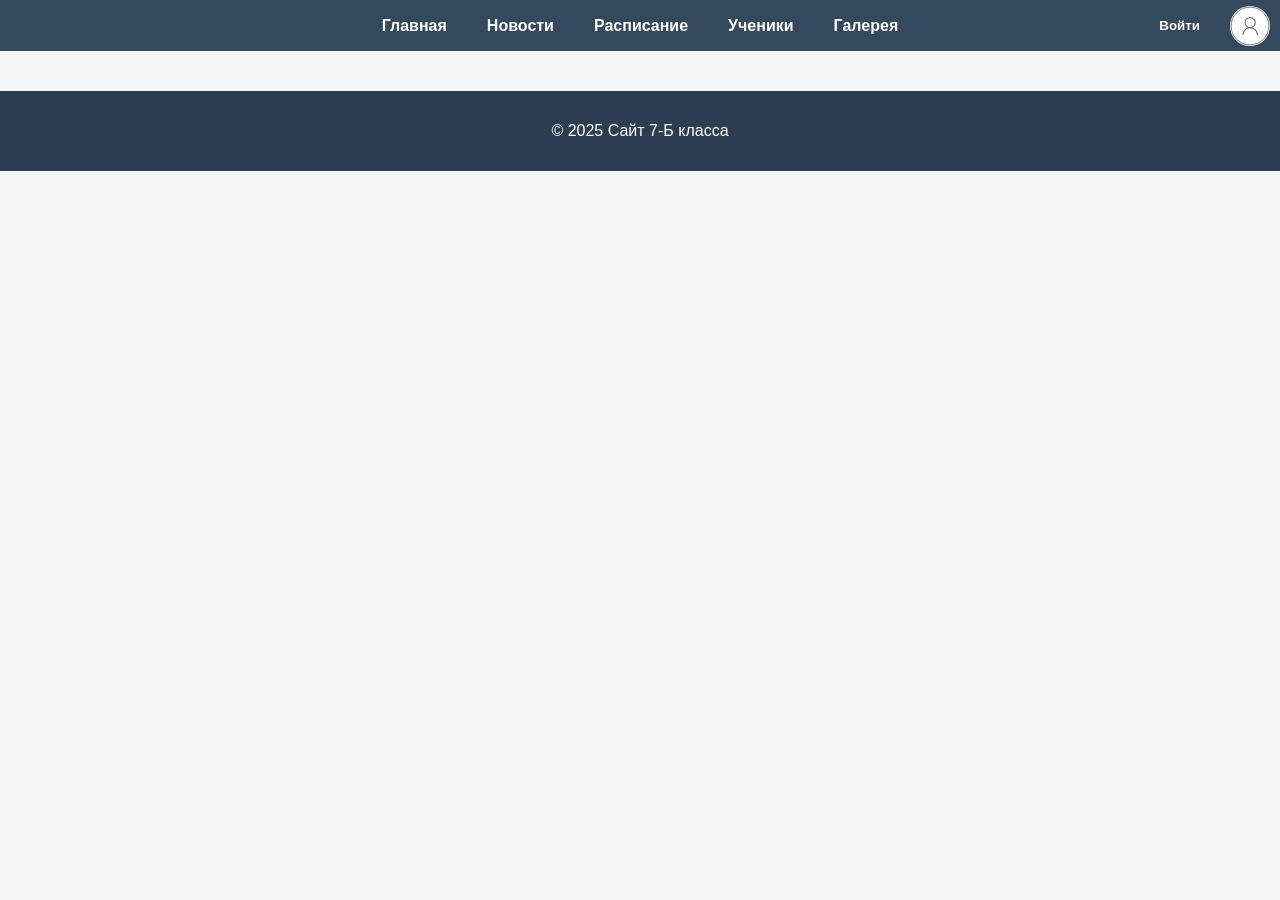
==== news.html @ b66fafbe "Add files via upload" ====
<!DOCTYPE html>
<html lang="en">
<head>
    <meta charset="UTF-8">
    <title>Новости</title>
    <link rel="stylesheet" href="style.css">
    <meta name="viewport" content="width=device-width, initial-scale=1.0">
</head>
<body>
<nav>
  <div class="burger" onclick="openMenu()">☰</div>

  <div class="nav-links">
    <a href="index.html">Главная</a>
    <a href="news.html">Новости</a>
    <a href="schedule.html">Расписание</a>
    <a href="#">Ученики</a>
    <a href="#">Галерея</a>
  </div>

  <div class="login">
    <button id="openPopup">Войти</button>
    <img src="[data-uri]">
  </div>
</nav>

<div class="menu-overlay" onclick="closeMenu()"></div>

<div class="popup-menu">
  <a href="index.html">Главная</a>
  <a href="news.html">Новости</a>
  <a href="schedule.html">Расписание</a>
  <a href="#">Ученики</a>
  <a href="#">Галерея</a>
</div>


<div id="popup" class="popup" style="display:none;">
    <div class="popup-content">
        <span id="closePopup" class="close">&times;</span>
        <div class="popup-item">
            <h2>Вход в аккаунт</h2>
            <p>Имя пользователя</p>
            <input type="text">
            <p>Пароль</p>
            <input type="text">
            <a href="https://web.max.ru/" id="popup-item-enter-1" class="popup-item-enter">Войти</a>
            <a id="popup-item-enter-2" class="popup-item-enter">Зарегистрироваться</a>
        </div>
    </div>
</div>


<script>
document.getElementById("openPopup").onclick = function() {
document.getElementById("popup").style.display = "flex";
}
document.getElementById("closePopup").onclick = function() {
document.getElementById("popup").style.display = "none";
}
window.onclick = function(event) {
if (event.target == document.getElementById("popup")) {
document.getElementById("popup").style.display = "none";
}
}
</script>
<script>
let current = 0;
const slides = document.querySelectorAll('.slide');
const dots = document.querySelectorAll('.dot');

function showSlide(index) {
  slides.forEach(s => s.classList.remove('active'));
  dots.forEach(d => d.classList.remove('active'));
  slides[index].classList.add('active');
  dots[index].classList.add('active');
  current = index;
}

function nextSlide() {
  showSlide((current + 1) % slides.length);
}

function prevSlide() {
  showSlide((current - 1 + slides.length) % slides.length);
}

function goSlide(index) {
  showSlide(index);
}

setInterval(() => {
  nextSlide();
}, 3000);
</script>
<script>
function openMenu() {
  document.querySelector('.popup-menu').classList.add('active');
  document.querySelector('.menu-overlay').classList.add('active');
}

function closeMenu() {
  document.querySelector('.popup-menu').classList.remove('active');
  document.querySelector('.menu-overlay').classList.remove('active');
}
</script>

<footer>
  <p>© 2025 Сайт 7-Б класса</p>
</footer>

</body>
</html>
---- style.css ----
body {
      margin: 0;
      font-family: Arial, sans-serif;
      background-color: #f4f6f8;
      color: #333;
    }

nav {
  position: sticky;
  top: 0;
  z-index: 1000;
  background-color: #34495e;

  display: flex;
  align-items: center;
  justify-content: center;

  height: 51px;
  padding: 0 20px;
}

nav a {
  color: white;
  padding: 18px 20px;
  text-decoration: none;
  font-weight: bold;
}

.nav-links {
  display: flex;
}

.login {
  display: flex;
  align-items: center;
  gap: 10px;
}

.burger {
  display: none;
  font-size: 26px;
  color: white;
  cursor: pointer;
}
    }
    nav a:hover {
      background-color: #2c3e50;

    }

    @media (max-width: 768px) {

  nav {
    justify-content: space-between;
  }

  .burger {
    display: block;
  }

  .nav-links {
    position: absolute;
    top: 51px; /* высота nav */
    left: 0;
    right: 0;

    background-color: #34495e;
    flex-direction: column;
    display: none;
  }

  .nav-links.active {
    display: flex;
  }

  nav a {
    padding: 15px;
    text-align: center;
    width: 100%;
  }
}


    .container {
      max-width: 1000px;
      margin: 30px auto;
      padding: 0 20px;
    }
    .block {
      background: white;
      padding: 20px;
      margin-bottom: 20px;
      border-radius: 8px;
      box-shadow: 0 2px 6px rgba(0,0,0,0.1);
    }
    h2 {
      margin-top: 0;
      color: #2c3e50;
    }
    footer {
      background-color: #2c3e50;
      color: white;
      text-align: center;
      padding: 15px;
      margin-top: 40px;
    }

    .login {
        margin: 0px;
        position: absolute;
        right: 10px;
        align-items: center;
        display: flex;
        -webkit-box-align: center;
        -ms-flex-align: center;
        align-items: center;
        cursor: pointer;
        font-size: 13px;
        height: 48px;
    }

    .login img {
        width: 40px;
        justify-content: center;
        background: white;
        border-radius: 50%;
    }

     .login a:hover {
        background-color: #34495e;
}

.login button {
    color: white;
    padding: 18px 20px;
    text-decoration: none;
    font-weight: bold;
    background: #34495e;
    border: 0px;
    cursor: pointer;
}


.popup {
    position: fixed;
    left: 0;
    top: 0;
    width: 100%;
    height: 100%;
    background-color: rgba(0, 0, 0, 0.5); /* Полупрозрачный фон */
    display: flex;
    justify-content: center;
    align-items: center;
}
.popup-content {
    background-color: white;
    padding: 20px;
    border-radius: 30px;
    text-align: center;
    width: 400px;
    height: 600px;
}
.close {
    cursor: pointer;
    float: right;
    font-size: 20px;
}

.slider {
  position: relative;
  width: 100%;
  height: 700px;
  background: #777;
  overflow: hidden;
}

.slide {
  position: absolute;
  inset: 0;
  display: flex;
  justify-content: center;
  align-items: center;
  font-size: 40px;
  color: #555;

  opacity: 0;
  transform: translateX(60px);
  transition: opacity 0.4s ease, transform 0.4s ease;
  pointer-events: none;
}

.slide.active {
  opacity: 1;
  transform: translateX(0);
  pointer-events: auto;
}


.arrow {
  position: absolute;
  top: 50%;
  transform: translateY(-50%);
  background: none;
  border: none;
  font-size: 30px;
  cursor: pointer;
  color: #444;
}

.arrow.left { left: 20px; }
.arrow.right { right: 20px; }

.dots {
  position: absolute;
  bottom: 15px;
  width: 100%;
  text-align: center;
}

.dot {
  display: inline-block;
  width: 25px;
  height: 4px;
  background: #aaa;
  margin: 0 4px;
  cursor: pointer;
}

.dot.active {
  background: #000;
}

#first {
    background: grey;


}

.popup-item {
    justify-content: center;
    align-items: center;
    display: grid;
    padding-top: 200px;
    border-top-width: 20px;
    margin-top: unset;
    padding-bottom: unset;
    padding-left: 12px;padding-top: 200px;
    border-top-width: 20px;
    margin-top: unset;
    padding-bottom: unset;
    padding-left: 12px;
}

.popup-item input {
    padding: 10px;
    margin-bottom: 15px;
    border-radius: 12px;
    width: 250px;
}

.popup-item-enter {
    padding: 10px;
    border-radius: 12px;
    width: 250px;
    border: 2px black;

}

#popup-item-enter-1 {
    background: blue;
    color: white;
    margin-top: 50px;
}

#popup-item-enter-2 {
    color: blue;
    margin-top: 5px;
}

#popup-item-enter-1:hover {
    color: #00000000;
    background: url(max.png) center / cover no-repeat;
}

.popup-item p {
    text-align: left;
    padding-left: 10px;
    margin: 0px
}

/* затемнение фона */
.menu-overlay {
  position: fixed;
  inset: 0;
  background: rgba(0,0,0,0.4);
  display: none;
  z-index: 999;
}

/* само pop-up меню */
.popup-menu {
  position: fixed;
  top: 0;
  left: -260px;
  width: 260px;
  height: 100vh;
  background: #34495e;
  padding-top: 60px;
  display: flex;
  flex-direction: column;
  transition: 0.3s ease;
  z-index: 1000;
}

.popup-menu a {
  color: white;
  padding: 16px 20px;
  text-decoration: none;
  font-weight: bold;
}

.popup-menu a:hover {
  background: rgba(255,255,255,0.1);
}

/* активное состояние */
.popup-menu.active {
  left: 0;
}

.menu-overlay.active {
  display: block;
}
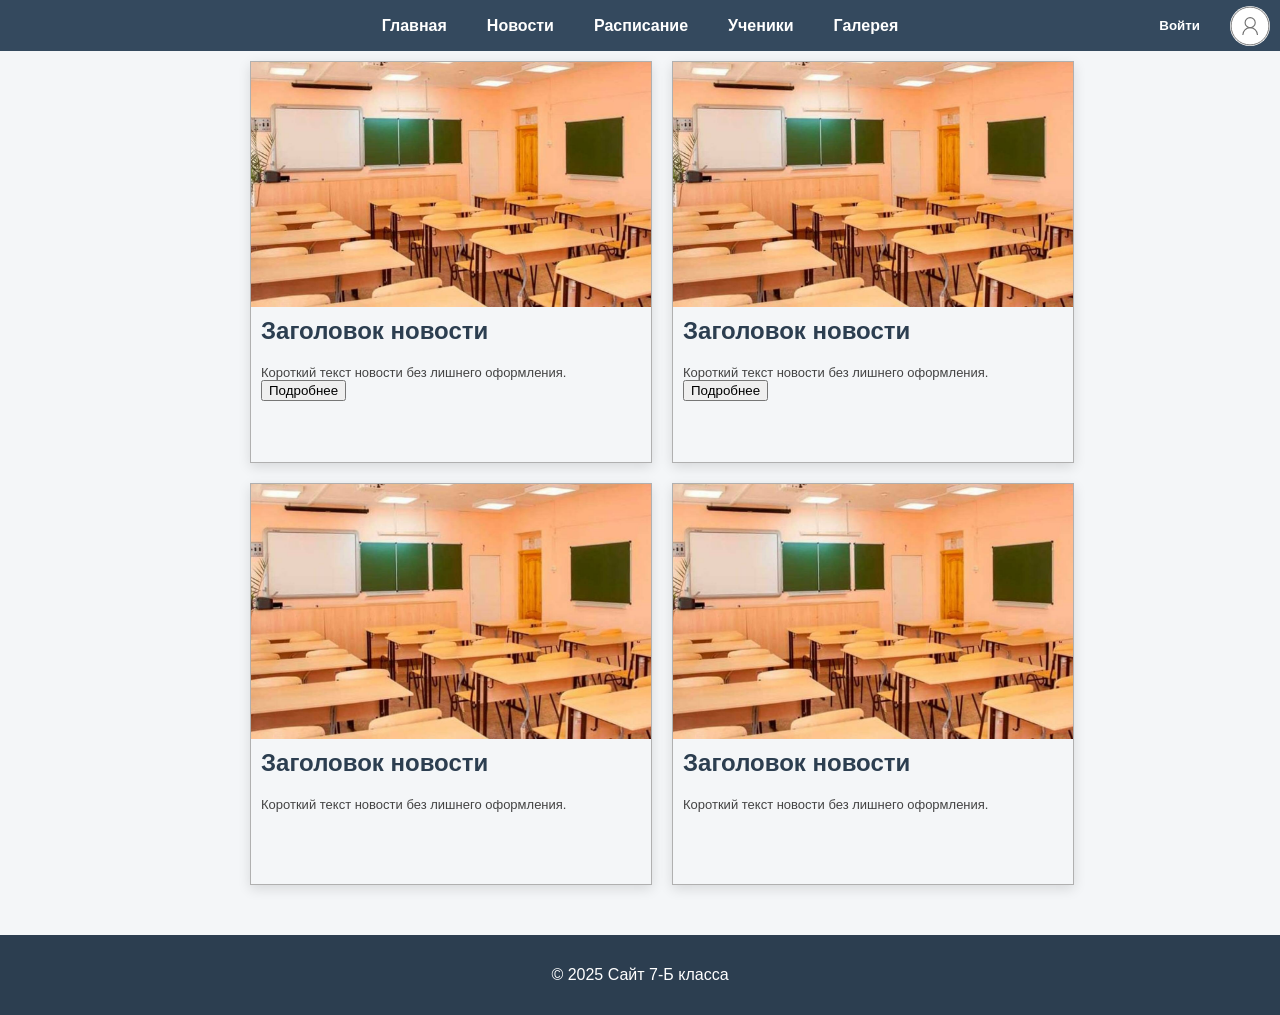
==== commit b856b56d: "Add files via upload" ====
--- a/news.html
+++ b/news.html
@@ -4,6 +4,7 @@
     <meta charset="UTF-8">
     <title>Новости</title>
     <link rel="stylesheet" href="style.css">
+    <link rel="stylesheet" href="news.css">
     <meta name="viewport" content="width=device-width, initial-scale=1.0">
 </head>
 <body>
@@ -49,6 +50,85 @@
         </div>
     </div>
 </div>
+<div class="news">
+    <div class="news-card">
+      <img src="back.jpg" alt="">
+      <div class="news-info">
+        <h2>Заголовок новости</h2>
+        <p>Короткий текст новости без лишнего оформления.</p>
+        <button id="openPopupNews">Подробнее</button>
+      </div>
+    </div>
+
+    <div class="news-card">
+      <img src="back.jpg" alt="">
+      <div class="news-info">
+        <h2>Заголовок новости</h2>
+        <p>Короткий текст новости без лишнего оформления.</p>
+        <button id="openPopupNews-1">Подробнее</button>
+      </div>
+    </div>
+
+    <div class="news-card">
+      <img src="back.jpg" alt="">
+      <div class="news-info">
+        <h2>Заголовок новости</h2>
+        <p>Короткий текст новости без лишнего оформления.</p>
+      </div>
+    </div>
+
+    <div class="news-card">
+      <img src="back.jpg" alt="">
+      <div class="news-info">
+        <h2>Заголовок новости</h2>
+        <p>Короткий текст новости без лишнего оформления.</p>
+      </div>
+    </div>
+</div>
+
+<div id="popup-news" class="popup" style="display:none;">
+    <div class="popup-content">
+        <span id="closePopupNews" class="close">&times;</span>
+        <div class="popup-item">
+
+        </div>
+    </div>
+</div>
+
+
+<div id="popup-news-1" class="popup" style="display:none;">
+  <div class="popup-content">
+    <span id="closePopupNews-1" class="close">&times;</span>
+
+    <div class="popup-item">
+
+      <!-- ВЕРХ: слайдер -->
+      <div class="slider">
+        <div class="slides">
+          <div class="slide active">Первый слайд</div>
+          <div class="slide">Второй слайд</div>
+          <div class="slide">Третий слайд</div>
+        </div>
+
+        <button class="arrow left" onclick="prevSlide()">&#10094;</button>
+        <button class="arrow right" onclick="nextSlide()">&#10095;</button>
+
+        <div class="dots">
+          <span class="dot active" onclick="goSlide(0)"></span>
+          <span class="dot" onclick="goSlide(1)"></span>
+          <span class="dot" onclick="goSlide(2)"></span>
+        </div>
+      </div>
+
+      <!-- НИЗ: текст -->
+      <div class="popup-text">
+        <h2>Заголовок новости</h2>
+        <p>Текст новости. Здесь описание, дата и т.д.</p>
+      </div>
+
+    </div>
+  </div>
+</div>
 
 
 <script>
@@ -61,6 +141,33 @@
 window.onclick = function(event) {
 if (event.target == document.getElementById("popup")) {
 document.getElementById("popup").style.display = "none";
+}
+}
+</script>
+<script>
+document.getElementById("openPopupNews").onclick = function() {
+document.getElementById("popup-news").style.display = "flex";
+}
+document.getElementById("closePopupNews").onclick = function() {
+document.getElementById("popup-news").style.display = "none";
+}
+window.onclick = function(event) {
+if (event.target == document.getElementById("popup-news")) {
+document.getElementById("popup-news").style.display = "none";
+}
+}
+</script>
+
+<script>
+document.getElementById("openPopupNews-1").onclick = function() {
+document.getElementById("popup-news-1").style.display = "flex";
+}
+document.getElementById("closePopupNews-1").onclick = function() {
+document.getElementById("popup-news-1").style.display = "none";
+}
+window.onclick = function(event) {
+if (event.target == document.getElementById("popup-news-1")) {
+document.getElementById("popup-news-1").style.display = "none";
 }
 }
 </script>
@@ -105,6 +212,8 @@
 }
 </script>
 
+
+
 <footer>
   <p>© 2025 Сайт 7-Б класса</p>
 </footer>
--- a/news.css
+++ b/news.css
@@ -0,0 +1,94 @@
+.news {
+  justify-items: center;
+  display: grid;
+  grid-template-columns: repeat(2, 1fr);
+  max-width: 800px;
+  margin: 0 auto;
+  margin-left: auto;
+  margin-right: auto;
+  padding: 0;
+  box-sizing: border-box;
+}
+
+.news-card {
+  aspect-ratio: 1 / 1;        /* ГАРАНТИЯ квадрата */
+  width: 400px;
+  border: 1px solid #b0b0b0;  /* серая рамка */
+  background: transparent;
+  display: grid;
+  flex-direction: column;
+  box-shadow: 0 4px 12px rgba(0, 0, 0, 0.12);
+  margin: 10px;
+}
+
+.news-card img {
+  height: 100%;
+  width: 100%;
+  object-fit: cover;
+}
+
+.news-info {
+  height: 50%;
+  padding: 10px;
+  box-sizing: border-box;
+}
+
+.news-info h4 {
+  margin: 0 0 6px;
+  font-size: 14px;
+  font-weight: 600;
+}
+
+.news-info p {
+  margin: 0;
+  font-size: 13px;
+  color: #444;
+}
+.popup-content {
+  width: 90%;
+  max-width: 600px;
+  background: #fff;
+  border-radius: 10px;
+  padding: 0px
+}
+
+.popup-item {
+  display: flex;
+  flex-direction: column;
+  height: 80vh; /* весь popup */
+  padding: 0px
+}
+
+/* СЛАЙДЕР — верх */
+.slider {
+  height: 50%;
+  position: relative;
+  overflow: hidden;
+}
+
+/* ТЕКСТ — низ */
+.popup-text {
+  height: 50%;
+  padding: 20px;
+  overflow-y: auto;
+}
+
+.close {
+  position: absolute
+}
+
+
+
+@media (max-width: 768px) {
+  .news {
+    grid-template-columns: 1fr;
+  }
+  .news-card {
+    width: 100%;
+    max-width: 350px;
+    justify-items: center;
+  }
+  .news-card h4: {
+    width: 50%
+  }
+}
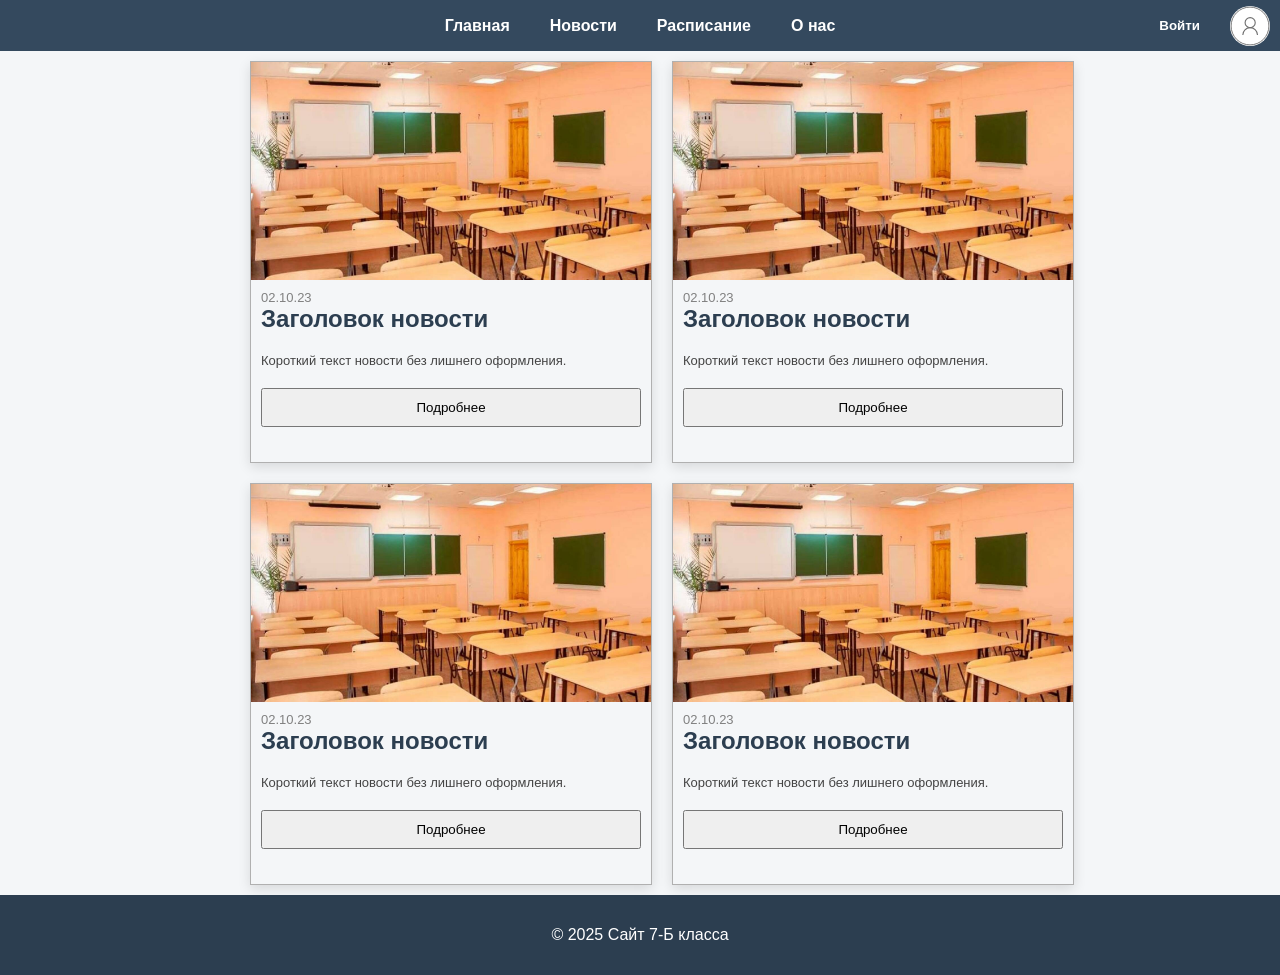
==== commit be767fbd: "Add files via upload" ====
--- a/news.html
+++ b/news.html
@@ -15,8 +15,7 @@
     <a href="index.html">Главная</a>
     <a href="news.html">Новости</a>
     <a href="schedule.html">Расписание</a>
-    <a href="#">Ученики</a>
-    <a href="#">Галерея</a>
+    <a href="titles.html">О нас</a>
   </div>
 
   <div class="login">
@@ -31,8 +30,7 @@
   <a href="index.html">Главная</a>
   <a href="news.html">Новости</a>
   <a href="schedule.html">Расписание</a>
-  <a href="#">Ученики</a>
-  <a href="#">Галерея</a>
+  <a href="titles.html" id="about">О нас</a>
 </div>
 
 
@@ -54,51 +52,50 @@
     <div class="news-card">
       <img src="back.jpg" alt="">
       <div class="news-info">
-        <h2>Заголовок новости</h2>
-        <p>Короткий текст новости без лишнего оформления.</p>
-        <button id="openPopupNews">Подробнее</button>
-      </div>
-    </div>
-
-    <div class="news-card">
-      <img src="back.jpg" alt="">
-      <div class="news-info">
-        <h2>Заголовок новости</h2>
-        <p>Короткий текст новости без лишнего оформления.</p>
-        <button id="openPopupNews-1">Подробнее</button>
-      </div>
-    </div>
-
-    <div class="news-card">
-      <img src="back.jpg" alt="">
-      <div class="news-info">
-        <h2>Заголовок новости</h2>
-        <p>Короткий текст новости без лишнего оформления.</p>
-      </div>
-    </div>
-
-    <div class="news-card">
-      <img src="back.jpg" alt="">
-      <div class="news-info">
-        <h2>Заголовок новости</h2>
-        <p>Короткий текст новости без лишнего оформления.</p>
-      </div>
-    </div>
-</div>
+        <p style="color: grey">02.10.23</p>
+        <h2>Заголовок новости</h2>
+        <p>Короткий текст новости без лишнего оформления.</p>
+        <button class="openPopupNews-class" id="openPopupNews">Подробнее</button>
+      </div>
+    </div>
+
+
+    <div class="news-card">
+      <img src="back.jpg" alt="">
+      <div class="news-info">
+        <p style="color: grey">02.10.23</p>
+        <h2>Заголовок новости</h2>
+        <p>Короткий текст новости без лишнего оформления.</p>
+        <button class="openPopupNews-class" id="openPopupNews-1">Подробнее</button>
+      </div>
+    </div>
+
+    <div class="news-card">
+      <img src="back.jpg" alt="">
+      <div class="news-info">
+        <p style="color: grey">02.10.23</p>
+        <h2>Заголовок новости</h2>
+        <p>Короткий текст новости без лишнего оформления.</p>
+        <button class="openPopupNews-class" id="openPopupNews-1">Подробнее</button>
+      </div>
+    </div>
+
+    <div class="news-card">
+      <img src="back.jpg" alt="">
+      <div class="news-info">
+        <p style="color: grey">02.10.23</p>
+        <h2>Заголовок новости</h2>
+        <p>Короткий текст новости без лишнего оформления.</p>
+        <button class="openPopupNews-class" id="openPopupNews-1">Подробнее</button>
+      </div>
+    </div>
+</div>
+
+
 
 <div id="popup-news" class="popup" style="display:none;">
-    <div class="popup-content">
-        <span id="closePopupNews" class="close">&times;</span>
-        <div class="popup-item">
-
-        </div>
-    </div>
-</div>
-
-
-<div id="popup-news-1" class="popup" style="display:none;">
   <div class="popup-content">
-    <span id="closePopupNews-1" class="close">&times;</span>
+    <span id="closePopupNews" class="close">&times;</span>
 
     <div class="popup-item">
 
@@ -130,6 +127,40 @@
   </div>
 </div>
 
+<div id="popup-news-1" class="popup" style="display:none;">
+  <div class="popup-content">
+    <span id="closePopupNews-1" class="close">&times;</span>
+
+    <div class="popup-item">
+
+      <!-- ВЕРХ: слайдер -->
+      <div class="slider">
+        <div class="slides">
+          <div class="slide active">Первый слайд</div>
+          <div class="slide">Второй слайд</div>
+          <div class="slide">Третий слайд</div>
+        </div>
+
+        <button class="arrow left" onclick="prevSlide()">&#10094;</button>
+        <button class="arrow right" onclick="nextSlide()">&#10095;</button>
+
+        <div class="dots">
+          <span class="dot active" onclick="goSlide(0)"></span>
+          <span class="dot" onclick="goSlide(1)"></span>
+          <span class="dot" onclick="goSlide(2)"></span>
+        </div>
+      </div>
+
+      <!-- НИЗ: текст -->
+      <div class="popup-text">
+        <h2>Заголовок новости</h2>
+        <p>Текст новости. Здесь описание, дата и т.д.</p>
+      </div>
+
+    </div>
+  </div>
+</div>
+
 
 <script>
 document.getElementById("openPopup").onclick = function() {
--- a/style.css
+++ b/style.css
@@ -42,6 +42,8 @@
   color: white;
   cursor: pointer;
 }
+
+
     }
     nav a:hover {
       background-color: #2c3e50;
@@ -102,7 +104,7 @@
       color: white;
       text-align: center;
       padding: 15px;
-      margin-top: 40px;
+      margin-top: 0px;
     }
 
     .login {
@@ -331,3 +333,28 @@
 .menu-overlay.active {
   display: block;
 }
+
+
+
+#about {
+  margin-top: 00px;
+}
+
+#first {
+  background: url(school-outside.jpg) center / cover no-repeat;
+}
+
+.inf {
+  background: rgba(0, 0, 0, 0.5);
+  color: white;
+  margin-top: 100%
+
+}
+
+.inf p {
+  font_size: 20px;
+}
+
+.inf a {
+  color: white
+}
--- a/news.css
+++ b/news.css
@@ -74,7 +74,23 @@
 }
 
 .close {
-  position: absolute
+    position: absolute;
+    z-index: 1000;
+    right: 20px;
+    padding: 5px;
+    background: red;
+    border-radius: 50%;
+    width: 11px;
+    height: 11px;
+    margin: 5px;
+    align-items: center;
+    align-content: center;
+}
+
+.openPopupNews-class {
+  width: 100%;
+  padding: 10px;
+  margin-top: 20px;
 }
 
 
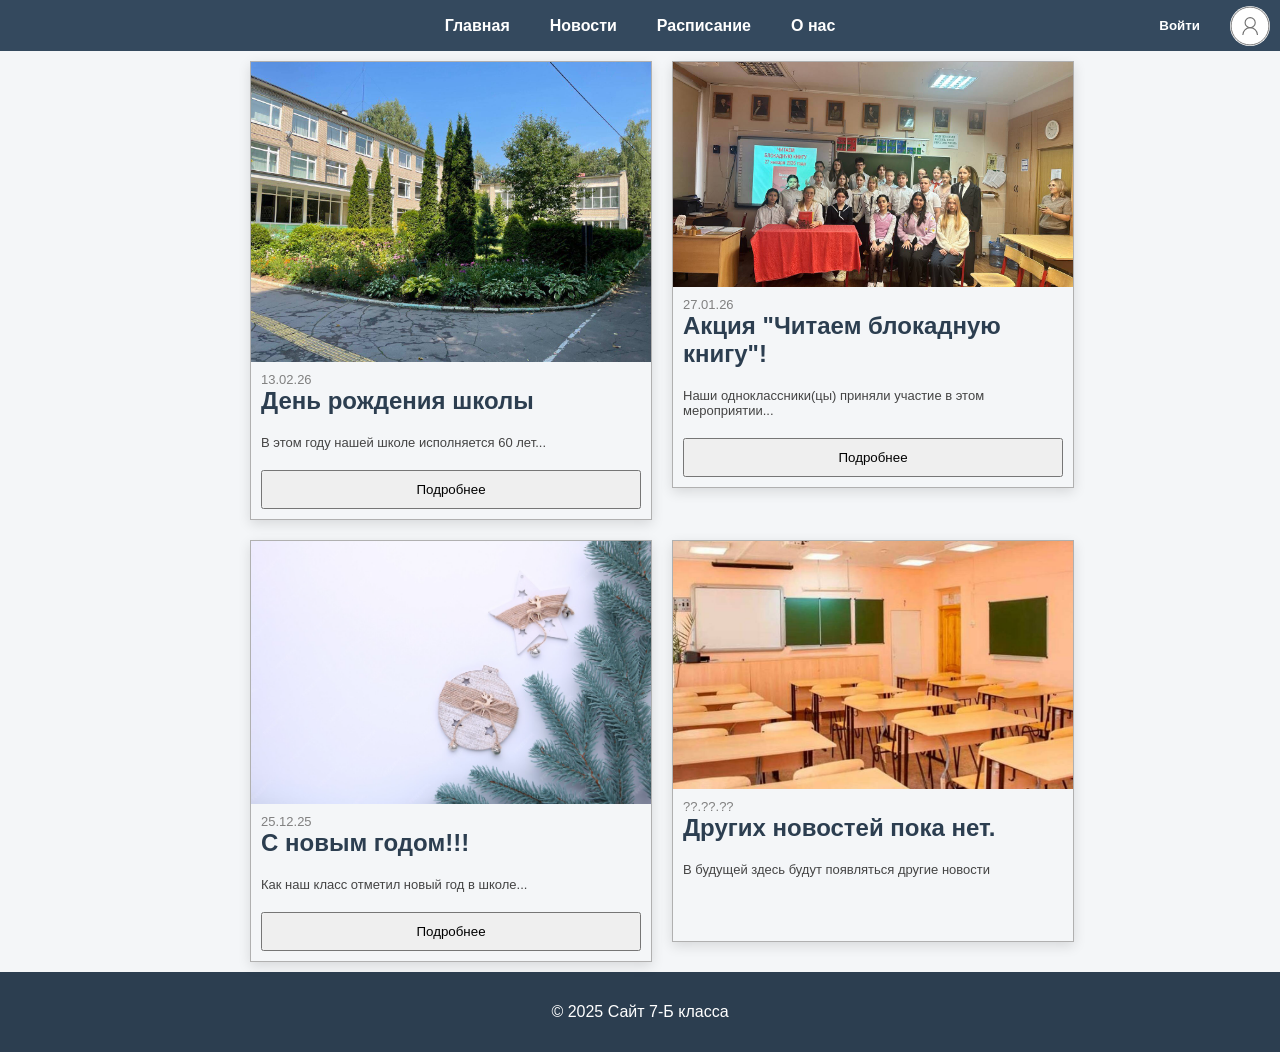
==== commit 91665019: "Add files via upload" ====
--- a/news.html
+++ b/news.html
@@ -48,45 +48,47 @@
         </div>
     </div>
 </div>
+
 <div class="news">
+    <div class="news-card">
+      <img src="school-outside.jpg" alt="">
+      <div class="news-info">
+        <p style="color: grey">13.02.26</p>
+        <h2>День рождения школы</h2>
+        <p>В этом году нашей школе исполняется 60 лет...</p>
+        <button class="openPopupNews-class" id="openPopupNews">Подробнее</button>
+      </div>
+    </div>
+
+
+    <div class="news-card">
+      <img src="news-3-prev.jpg" alt="">
+      <div class="news-info">
+        <p style="color: grey">27.01.26</p>
+        <h2>Акция "Читаем блокадную книгу"!</h2>
+        <p>Наши одноклассники(цы) приняли участие в этом мероприятии...</p>
+        <button class="openPopupNews-class" id="openPopupNews-1">Подробнее</button>
+      </div>
+    </div>
+
+    <div class="news-card">
+      <img src="newyear.png" alt="">
+      <div class="news-info">
+        <p style="color: grey">25.12.25</p>
+        <h2>С новым годом!!!</h2>
+        <p>Как наш класс отметил новый год в школе...</p>
+        <button class="openPopupNews-class" id="openPopupNews-2">Подробнее</button>
+      </div>
+    </div>
+
     <div class="news-card">
       <img src="back.jpg" alt="">
       <div class="news-info">
-        <p style="color: grey">02.10.23</p>
-        <h2>Заголовок новости</h2>
-        <p>Короткий текст новости без лишнего оформления.</p>
-        <button class="openPopupNews-class" id="openPopupNews">Подробнее</button>
-      </div>
-    </div>
-
-
-    <div class="news-card">
-      <img src="back.jpg" alt="">
-      <div class="news-info">
-        <p style="color: grey">02.10.23</p>
-        <h2>Заголовок новости</h2>
-        <p>Короткий текст новости без лишнего оформления.</p>
-        <button class="openPopupNews-class" id="openPopupNews-1">Подробнее</button>
-      </div>
-    </div>
-
-    <div class="news-card">
-      <img src="back.jpg" alt="">
-      <div class="news-info">
-        <p style="color: grey">02.10.23</p>
-        <h2>Заголовок новости</h2>
-        <p>Короткий текст новости без лишнего оформления.</p>
-        <button class="openPopupNews-class" id="openPopupNews-1">Подробнее</button>
-      </div>
-    </div>
-
-    <div class="news-card">
-      <img src="back.jpg" alt="">
-      <div class="news-info">
-        <p style="color: grey">02.10.23</p>
-        <h2>Заголовок новости</h2>
-        <p>Короткий текст новости без лишнего оформления.</p>
-        <button class="openPopupNews-class" id="openPopupNews-1">Подробнее</button>
+        <p style="color: grey">??.??.??</p>
+        <h2>Других новостей пока нет.</h2>
+        <p>В будущей здесь будут появляться другие новости</p>
+    <!--    <button class="openPopupNews-class" id="openPopupNews-1">Подробнее</button> -->
+
       </div>
     </div>
 </div>
@@ -102,9 +104,9 @@
       <!-- ВЕРХ: слайдер -->
       <div class="slider">
         <div class="slides">
-          <div class="slide active">Первый слайд</div>
-          <div class="slide">Второй слайд</div>
-          <div class="slide">Третий слайд</div>
+          <div class="slide active" style="background: url(school-outside.jpg) center / cover no-repeat;"></div>
+          <div class="slide" style="background: url(school-outside.jpg) center / cover no-repeat;"></div>
+          <div class="slide" style="background: url(school-outside.jpg) center / cover no-repeat;"></div>
         </div>
 
         <button class="arrow left" onclick="prevSlide()">&#10094;</button>
@@ -119,8 +121,8 @@
 
       <!-- НИЗ: текст -->
       <div class="popup-text">
-        <h2>Заголовок новости</h2>
-        <p>Текст новости. Здесь описание, дата и т.д.</p>
+        <h2>День рождения школы</h2>
+        <p>В этом году нашей школе исполняется 60 лет.</p>
       </div>
 
     </div>
@@ -136,9 +138,9 @@
       <!-- ВЕРХ: слайдер -->
       <div class="slider">
         <div class="slides">
-          <div class="slide active">Первый слайд</div>
-          <div class="slide">Второй слайд</div>
-          <div class="slide">Третий слайд</div>
+          <div class="slide active" style="background: url(news-3-1.jpg) center / cover no-repeat;"></div>
+          <div class="slide" style="background: url(news-3-2.jpg) center / cover no-repeat;"></div>
+          <div class="slide" style="background: url(news-3-3.jpg) center / cover no-repeat;"></div>
         </div>
 
         <button class="arrow left" onclick="prevSlide()">&#10094;</button>
@@ -153,8 +155,42 @@
 
       <!-- НИЗ: текст -->
       <div class="popup-text">
-        <h2>Заголовок новости</h2>
-        <p>Текст новости. Здесь описание, дата и т.д.</p>
+        <h2>Акция "Читаем блокадную книгу"!</h2>
+        <p>Наши одноклассники(цы) приняли участие в этом мероприятии.</p>
+      </div>
+
+    </div>
+  </div>
+</div>
+
+<div id="popup-news-2" class="popup" style="display:none;">
+  <div class="popup-content">
+    <span id="closePopupNews-2" class="close">&times;</span>
+
+    <div class="popup-item">
+
+      <!-- ВЕРХ: слайдер -->
+      <div class="slider">
+        <div class="slides">
+          <div class="slide active" style="background: url(news-2-1.jpg) center / cover no-repeat;"></div>
+          <div class="slide" style="background: url(news-2-2.jpg) center / cover no-repeat;"></div>
+          <div class="slide" style="background: url(news-2-3.jpg) center / cover no-repeat;"></div>
+        </div>
+
+        <button class="arrow left" onclick="prevSlide()">&#10094;</button>
+        <button class="arrow right" onclick="nextSlide()">&#10095;</button>
+
+        <div class="dots">
+          <span class="dot active" onclick="goSlide(0)"></span>
+          <span class="dot" onclick="goSlide(1)"></span>
+          <span class="dot" onclick="goSlide(2)"></span>
+        </div>
+      </div>
+
+      <!-- НИЗ: текст -->
+      <div class="popup-text">
+        <h2>С новым годом!!!</h2>
+        <p>Как наш класс отметил новый год в школе. </p>
       </div>
 
     </div>
@@ -199,6 +235,19 @@
 window.onclick = function(event) {
 if (event.target == document.getElementById("popup-news-1")) {
 document.getElementById("popup-news-1").style.display = "none";
+}
+}
+</script>
+<script>
+document.getElementById("openPopupNews-2").onclick = function() {
+document.getElementById("popup-news-2").style.display = "flex";
+}
+document.getElementById("closePopupNews-2").onclick = function() {
+document.getElementById("popup-news-2").style.display = "none";
+}
+window.onclick = function(event) {
+if (event.target == document.getElementById("popup-news-2")) {
+document.getElementById("popup-news-2").style.display = "none";
 }
 }
 </script>
--- a/style.css
+++ b/style.css
@@ -344,12 +344,22 @@
   background: url(school-outside.jpg) center / cover no-repeat;
 }
 
+#second {
+  background: url(backboard.png) center / cover no-repeat;
+}
+
+#third {
+  background: url(about.png) center / cover no-repeat;
+}
+
 .inf {
-  background: rgba(0, 0, 0, 0.5);
+  background: rgba(0, 0, 0, 0.25);
   color: white;
   margin-top: 100%
 
 }
+
+
 
 .inf p {
   font_size: 20px;
--- a/news.css
+++ b/news.css
@@ -94,6 +94,9 @@
 }
 
 
+.popup {
+  margin-top: 50px
+}
 
 @media (max-width: 768px) {
   .news {
